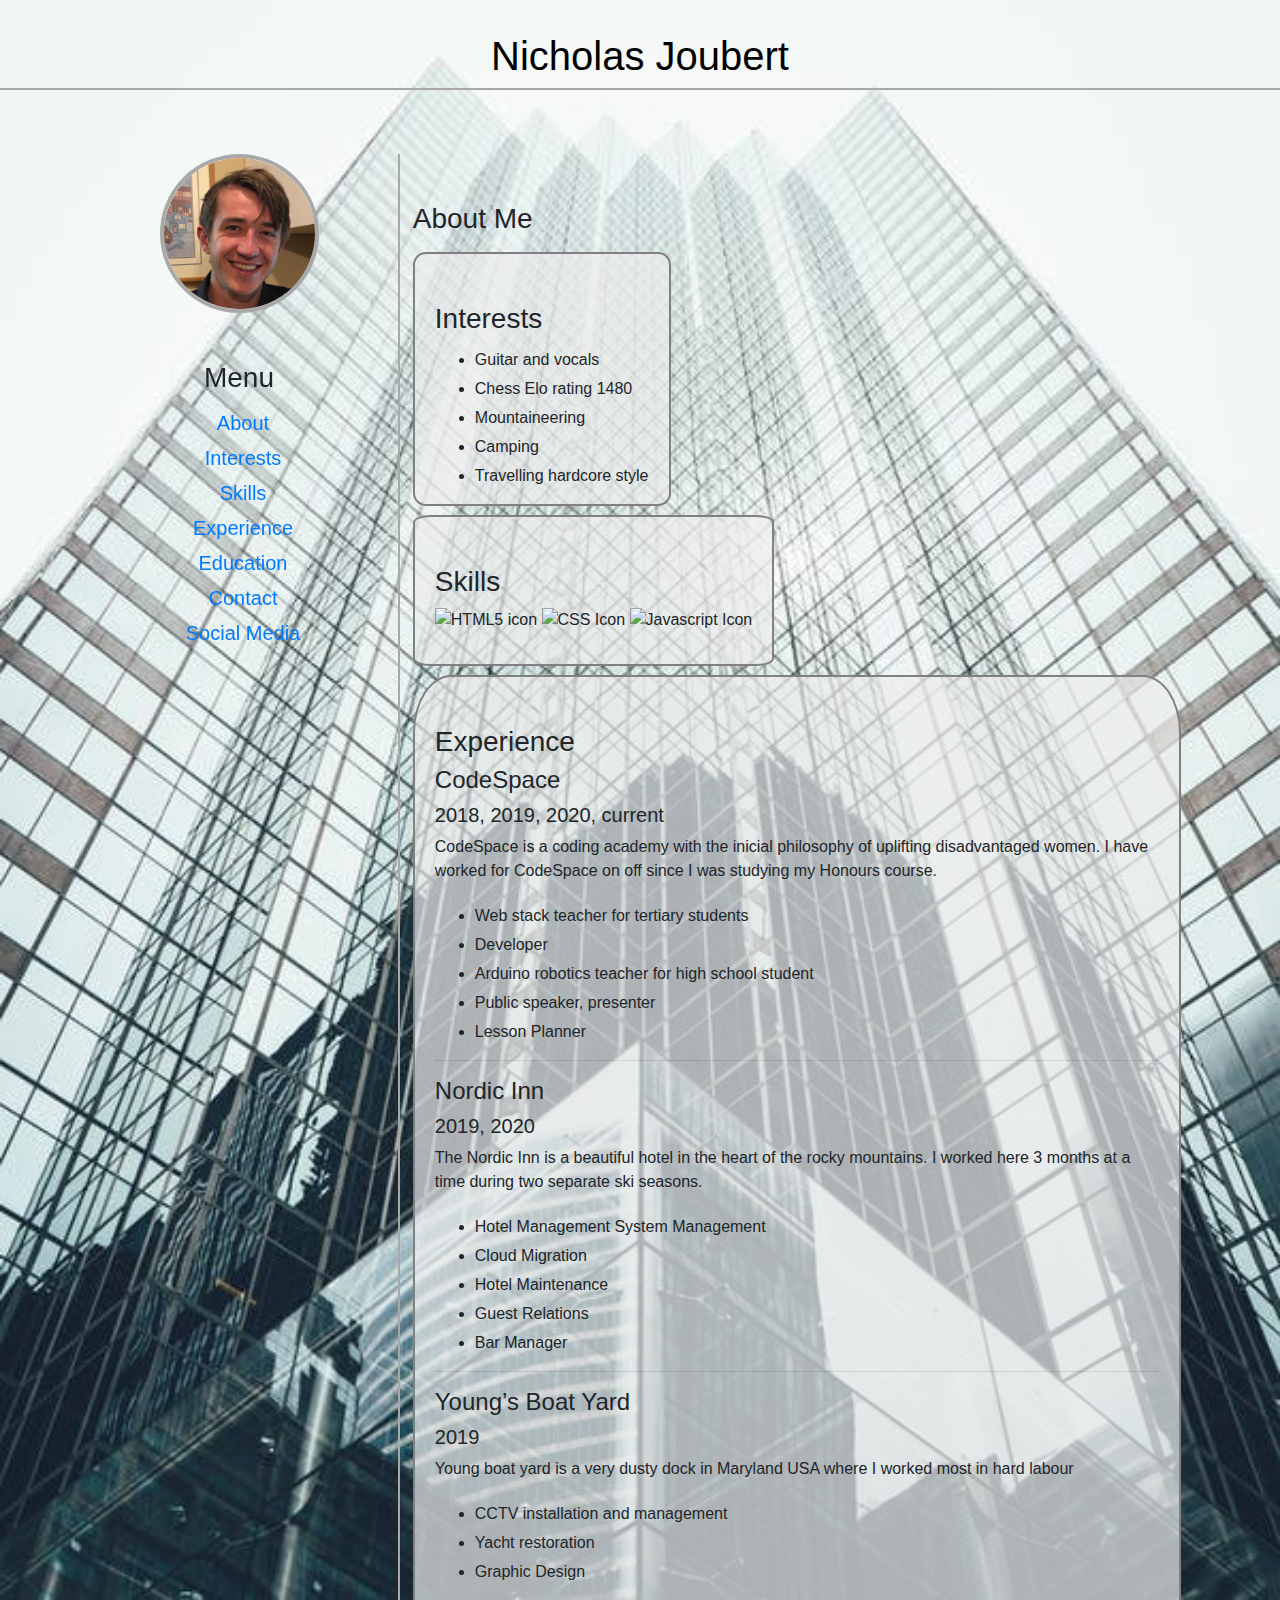
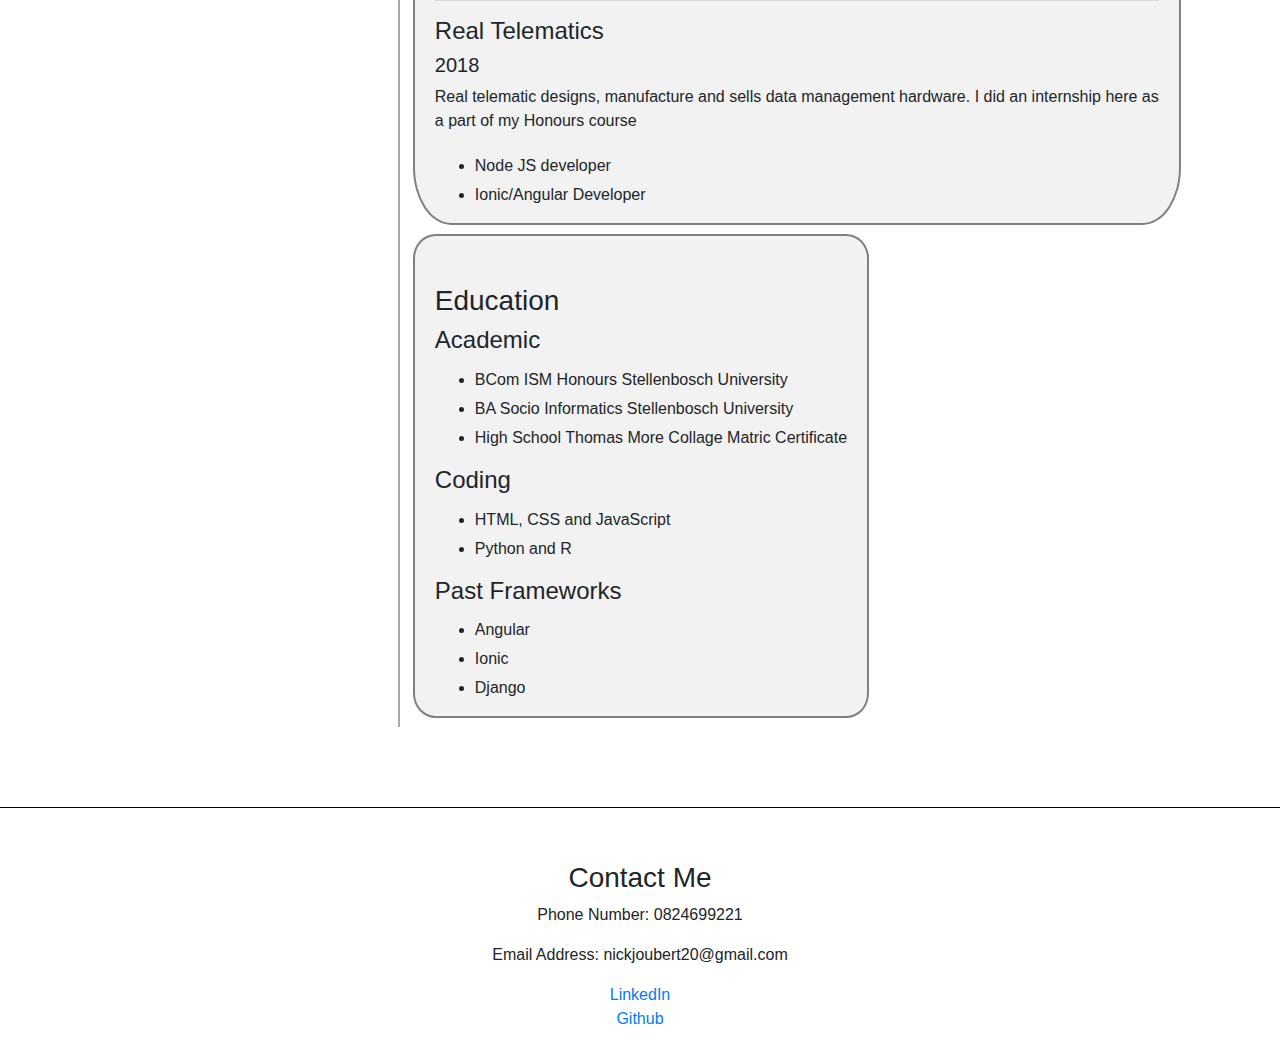
==== index.html @ e2273b33 "animation" ====
<!DOCTYPE html>
<html lang="en">
  <head>
    <meta charset="UTF-8" />
    <meta name="viewport" content="width=device-width, initial-scale=1.0" />
    <title>Nicholas Joubert</title>
    <link rel="stylesheet" href="style.css"/>

    <link 
  rel="stylesheet" 
  href="https://stackpath.bootstrapcdn.com/bootstrap/4.5.2/css/bootstrap.min.css" 
  integrity="sha384-JcKb8q3iqJ61gNV9KGb8thSsNjpSL0n8PARn9HuZOnIxN0hoP+VmmDGMN5t9UJ0Z" 
  crossorigin="anonymous">

  <script 
  src="https://code.jquery.com/jquery-3.5.1.slim.min.js" 
  integrity="sha384-DfXdz2htPH0lsSSs5nCTpuj/zy4C+OGpamoFVy38MVBnE+IbbVYUew+OrCXaRkfj" 
  crossorigin="anonymous">
  </script>
  <script 
    src="https://cdn.jsdelivr.net/npm/popper.js@1.16.1/dist/umd/popper.min.js" 
    integrity="sha384-9/reFTGAW83EW2RDu2S0VKaIzap3H66lZH81PoYlFhbGU+6BZp6G7niu735Sk7lN" 
    crossorigin="anonymous">
  </script>
  <script 
    src="https://stackpath.bootstrapcdn.com/bootstrap/4.5.2/js/bootstrap.min.js" 
    integrity="sha384-B4gt1jrGC7Jh4AgTPSdUtOBvfO8shuf57BaghqFfPlYxofvL8/KUEfYiJOMMV+rV" 
    crossorigin="anonymous">
  </script>
  </head>
  <body>
    <div id="topline"></div>
    <header>
      <h1 class="titleName textGrow">Nicholas Joubert</h1>

      <!-- <h2 class="header-color">"Job Title"</h2> -->
    </header>

    <div id="main">
      <div id="sidebar">
        <!-- Sidebar -->

        <div class="sidebar-content">
          <img 
            id="profile-pic"
            src="images\nickPic.jpg"
            alt="profile photo"
          />

            <!-- Menu -->

            <h3 class="small-headings">Menu</h3>
            <ul id="menu-list">     
              <li><a class="hoverEffect" href="#about">About</a></li>
              <li><a class="hoverEffect" href="#interests">Interests</a></li>
              <li><a class="hoverEffect" href="#skills">Skills</a></li>
              <li><a class="hoverEffect" href="#experience">Experience</a></li>
              <li><a class="hoverEffect" href="#education">Education</a></li>
              <li><a class="hoverEffect" href="#contacts">Contact</a></li>
              <li><a class="hoverEffect" href="#social-media">Social Media</a></li>
            </ul>


        </div>
      </div>
      <!-- Profile Image -->

      <!-- Rest of the main content -->
      <div id="content">
        <div>
          <h3 id="about" class="small-headings">About Me</h3>
          <p>

          </p>
        </div>

          <div class="contentBox" >
            <h3 id="interests" class="small-headings">Interests</h3>
            <ul>
              <li>Guitar and vocals</li>
              <li>Chess Elo rating 1480</li>
              <li>Mountaineering</li>
              <li>Camping</li>
              <li>Travelling hardcore style</li>
            </ul>
          </div>
          <br>
          <div id="skills" class="contentBox" >
            <h3 class="small-headings">Skills</h3>
            <img
              src="https://codespace-edu.github.io/resume/images/html.png"
              alt="HTML5 icon"
            />
            <img
              src="https://codespace-edu.github.io/resume/images/css.png"
              alt="CSS Icon"
            />
            <img
              src="https://codespace-edu.github.io/resume/images/javascript.png"
              alt="Javascript Icon"
            />
          </div>

        <div class="contentBox" >
          <h3 class="small-headings">Experience</h3>
          <h4>CodeSpace</h4>
          <h5>2018, 2019, 2020, current</h5>
          <p>CodeSpace is a coding academy with the inicial philosophy of uplifting disadvantaged women. 
            I have worked for CodeSpace on off since I was studying my Honours course.</p>
          <ul>
            <li>Web stack teacher for tertiary students</li>
            <li>Developer</li>
            <li>Arduino robotics teacher for high school student</li>
            <li>Public speaker, presenter</li>
            <li>Lesson Planner</li>

          </ul>
          <hr>
          <h4>Nordic Inn</h4>
          <h5>2019, 2020</h5>
          <p>The Nordic Inn is a beautiful hotel in the heart of the rocky mountains. 
            I worked here 3 months at a time during two separate ski seasons.</p>
          <ul>
            <li>Hotel Management System Management</li>
            <li>Cloud Migration</li>
            <li>Hotel Maintenance</li>
            <li>Guest Relations</li>
            <li>Bar Manager</li>
          </ul>
          <hr>

          <h4>Young’s Boat Yard</h4>
          <h5>2019</h5>
          <p>Young boat yard is a very dusty dock in Maryland 
            USA where I worked most in hard labour</p>
          <ul>
            <li>CCTV installation and management</li>
            <li>Yacht restoration</li>
            <li>Graphic Design</li>
          </ul>
          <hr>

          <h4>Real Telematics</h4>
          <h5>2018</h5>
          <p>Real telematic designs, manufacture and 
            sells data management hardware. 
            I did an internship here as a part of my Honours course</p>
          <ul>
            <li>Node JS developer</li>
            <li>Ionic/Angular Developer</li>
          </ul>
        </div>

        <div class="contentBox" >
          <h3 class="small-headings">Education</h3>
          <h4>Academic</h4>
          <ul>
            <li>BCom ISM Honours Stellenbosch University</li>
            <li>BA Socio Informatics Stellenbosch University</li>
            <li>High School Thomas More Collage Matric Certificate</li>
          </ul>

          <h4>Coding</h4>
          <ul>
            <li>HTML, CSS and JavaScript</li>
            <li>Python and R</li>
          </ul>

          <h4>Past Frameworks</h4>
          <ul>
            <li>Angular</li>
            <li>Ionic</li>
            <li>Django</li>
          </ul>

        </div>
      </div>
    </div>

    <!-- footer section -->
    <div id="footer">
      <div>
        <h3 class="small-headings">Contact Me</h3>
        <p>Phone Number: 0824699221</p>
        <p>Email Address: nickjoubert20@gmail.com</p>
      </div>

      <div id="social-media">
        <a class="hoverEffect" href="https://www.linkedin.com/in/nicholas-joubert-69606818b/"
          >LinkedIn</a
        ><br />
        <a class="hoverEffect" href="https://github.com/NicholasJoubert/C.V.">Github</a>
      </div>
      <br>
    </div>
  </body>
</html>
---- style.css ----
body {
  margin: 0;
  font-family: 'Veranda';
  background-repeat: no-repeat;
  background-attachment: fixed;
  background-size: cover;
  background-position: top;
  background-image:url("images/building.jpeg");
  /* background-color: green;
  background-blend-mode: luminosity; */
}



#main {
  width: 100%;
  display: flex;
  display: inline-flex;
  margin: 5rem;
  margin-top: 2rem;
}

#sidebar {
  width: 25%;
  border-right: solid 2px rgb(168, 168, 168);;
  margin-right:1%;
  
}

.sidebar-content {
  top: 5rem;
  text-align: center;
  position: sticky;
}

/* #sticky{
position: sticky;
top: 0;

} */

#menu-list {
  font-size:20px;
  list-style-type: none;
  margin-right: 2rem;
  margin-top: 0.5rem;
}

.contentBox{
  background-color:rgba(236, 236, 236,0.7);
  border-radius:5%;
  border:grey 2px solid;
  display:inline-block;
  padding-left:20px;
  padding-right:20px;
  margin-bottom: 9px;
}

.logoImage{
  width:10%;
}

.hoverEffect:hover {
  text-decoration: underline;
  color: blue;
}

.small-headings{
  margin-top: 3rem;
}

#skills{
  padding-bottom: 2rem;
}

a {
  text-decoration: none;
  color: Black;
}

li {
  padding-top: 5px;
}

#profile-pic {
  border-radius: 50%;
  width: 50%;
  align-items: center;
  border: 4px solid rgb(168, 168, 168);
}

#profile-pic:hover{
  animation-name: spin;
  animation-duration: 1s;
  animation-timing-function: linear;
  animation-iteration-count: infinite;
}

#content {
  width: 60%;
  height: fit-content;
}

header {
  text-align: center;
  width: 100%;
  margin: 2rem auto;
  font-family: 'Raleway',sans-serif;
  border-bottom: solid 2px rgb(168, 168, 168);
}

#footer {
  text-align: center;
  padding-top: 0.3rem;
  border-top: 1px solid black;
  background-color: white;
}

.titleName {
  color: black;             
}

.textGrow:hover {
  transform: scale(1.2);
}

@keyframes spin {
  0%   {transform:rotate(0deg);}
  25%  {transform:rotate(90deg);}
  50%  {transform:rotate(180deg);}
  75%  {transform:rotate(270deg);}
  100% {transform:rotate(360deg);}
}
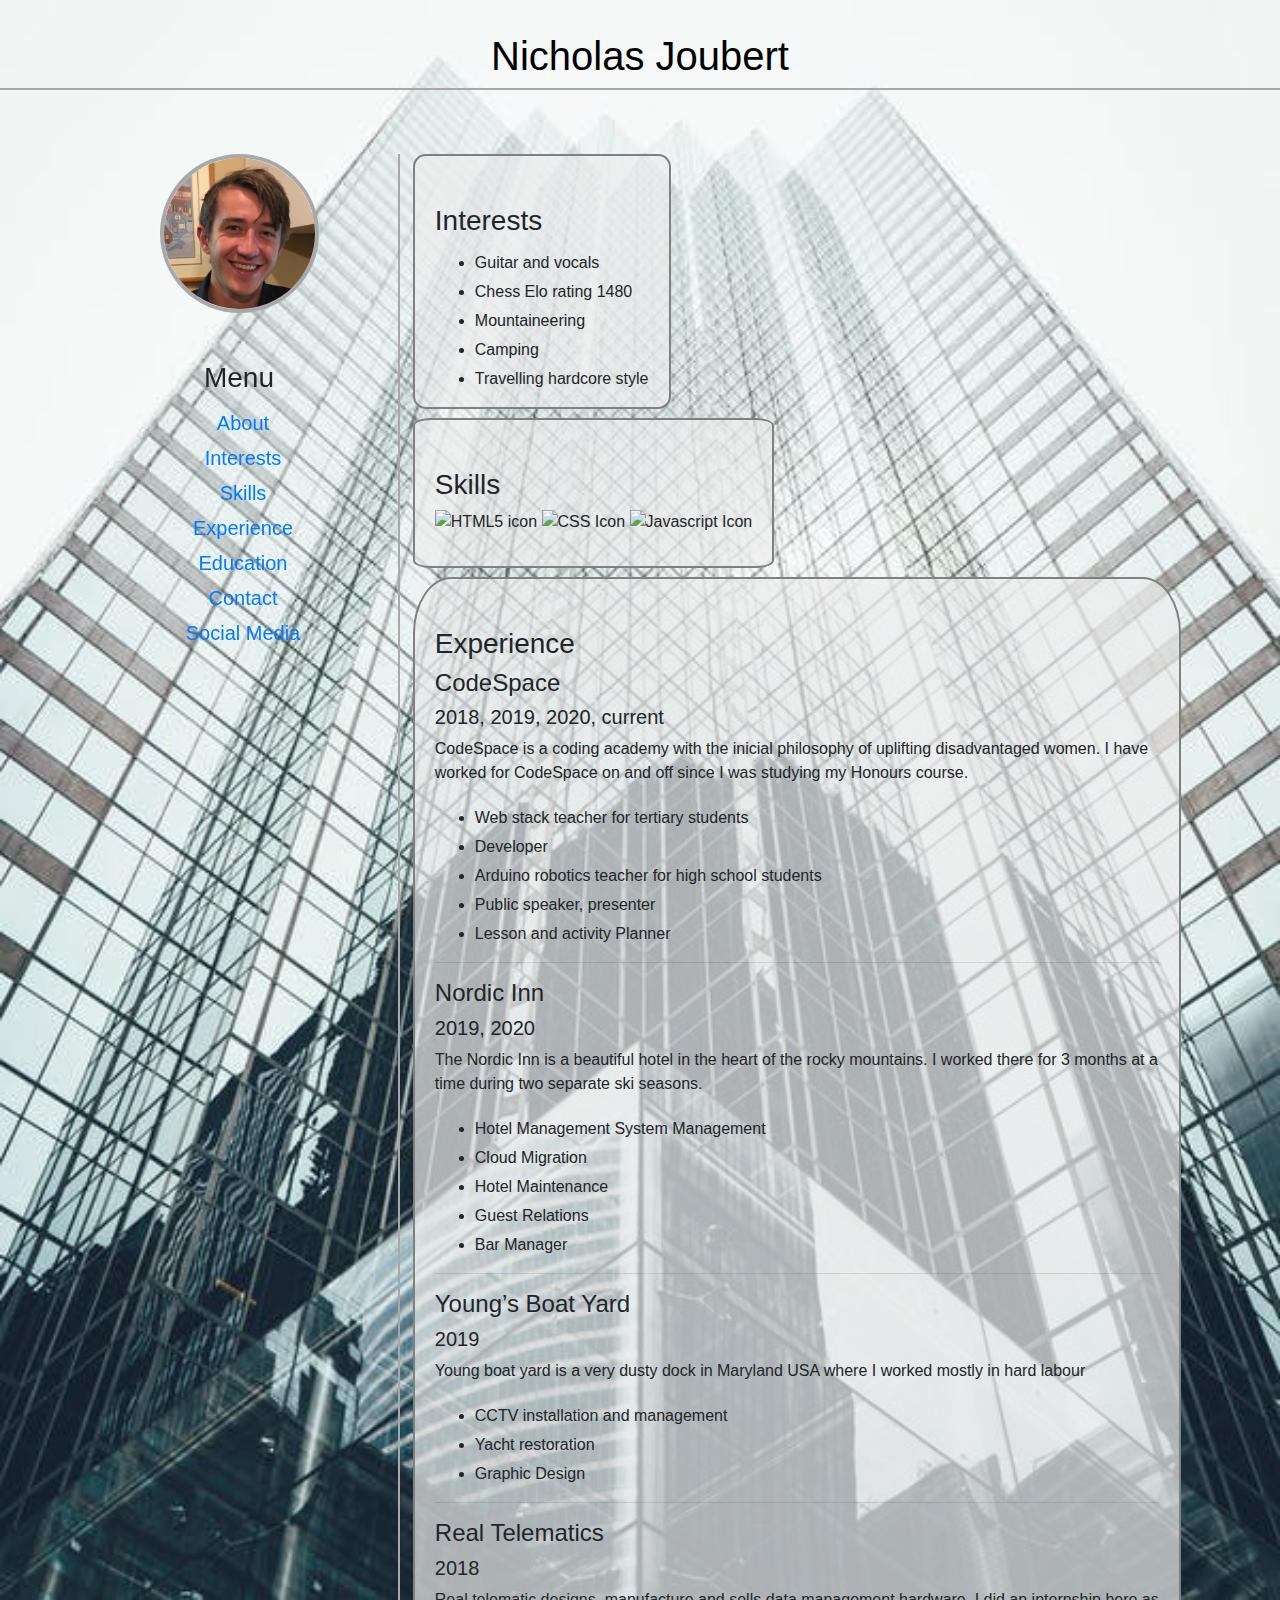
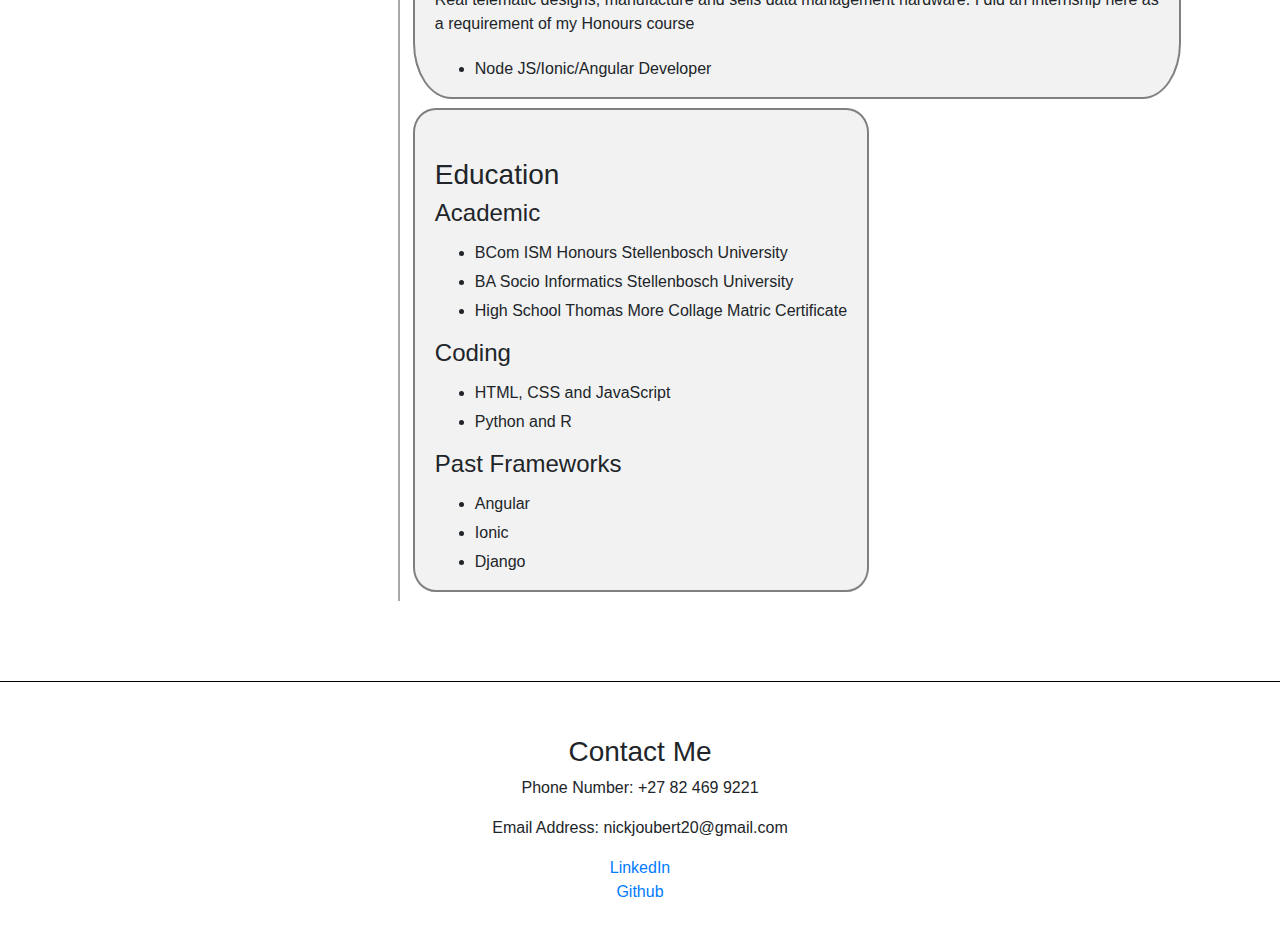
==== commit 7fdeb586: "touch up" ====
--- a/index.html
+++ b/index.html
@@ -67,12 +67,12 @@
 
       <!-- Rest of the main content -->
       <div id="content">
-        <div>
+        <!-- <div>
           <h3 id="about" class="small-headings">About Me</h3>
           <p>
 
           </p>
-        </div>
+        </div> -->
 
           <div class="contentBox" >
             <h3 id="interests" class="small-headings">Interests</h3>
@@ -106,20 +106,20 @@
           <h4>CodeSpace</h4>
           <h5>2018, 2019, 2020, current</h5>
           <p>CodeSpace is a coding academy with the inicial philosophy of uplifting disadvantaged women. 
-            I have worked for CodeSpace on off since I was studying my Honours course.</p>
+            I have worked for CodeSpace on and off since I was studying my Honours course.</p>
           <ul>
             <li>Web stack teacher for tertiary students</li>
             <li>Developer</li>
-            <li>Arduino robotics teacher for high school student</li>
+            <li>Arduino robotics teacher for high school students</li>
             <li>Public speaker, presenter</li>
-            <li>Lesson Planner</li>
+            <li>Lesson and activity Planner</li>
 
           </ul>
           <hr>
           <h4>Nordic Inn</h4>
           <h5>2019, 2020</h5>
           <p>The Nordic Inn is a beautiful hotel in the heart of the rocky mountains. 
-            I worked here 3 months at a time during two separate ski seasons.</p>
+            I worked there for 3 months at a time during two separate ski seasons.</p>
           <ul>
             <li>Hotel Management System Management</li>
             <li>Cloud Migration</li>
@@ -132,7 +132,7 @@
           <h4>Young’s Boat Yard</h4>
           <h5>2019</h5>
           <p>Young boat yard is a very dusty dock in Maryland 
-            USA where I worked most in hard labour</p>
+            USA where I worked mostly in hard labour</p>
           <ul>
             <li>CCTV installation and management</li>
             <li>Yacht restoration</li>
@@ -144,10 +144,9 @@
           <h5>2018</h5>
           <p>Real telematic designs, manufacture and 
             sells data management hardware. 
-            I did an internship here as a part of my Honours course</p>
+            I did an internship here as a requirement of my Honours course</p>
           <ul>
-            <li>Node JS developer</li>
-            <li>Ionic/Angular Developer</li>
+            <li>Node JS/Ionic/Angular Developer</li>
           </ul>
         </div>
 
@@ -181,14 +180,14 @@
     <div id="footer">
       <div>
         <h3 class="small-headings">Contact Me</h3>
-        <p>Phone Number: 0824699221</p>
+        <p>Phone Number: +27 82 469 9221</p>
         <p>Email Address: nickjoubert20@gmail.com</p>
       </div>
 
       <div id="social-media">
         <a class="hoverEffect" href="https://www.linkedin.com/in/nicholas-joubert-69606818b/"
-          >LinkedIn</a
-        ><br />
+          >LinkedIn</a>
+          <br />
         <a class="hoverEffect" href="https://github.com/NicholasJoubert/C.V.">Github</a>
       </div>
       <br>
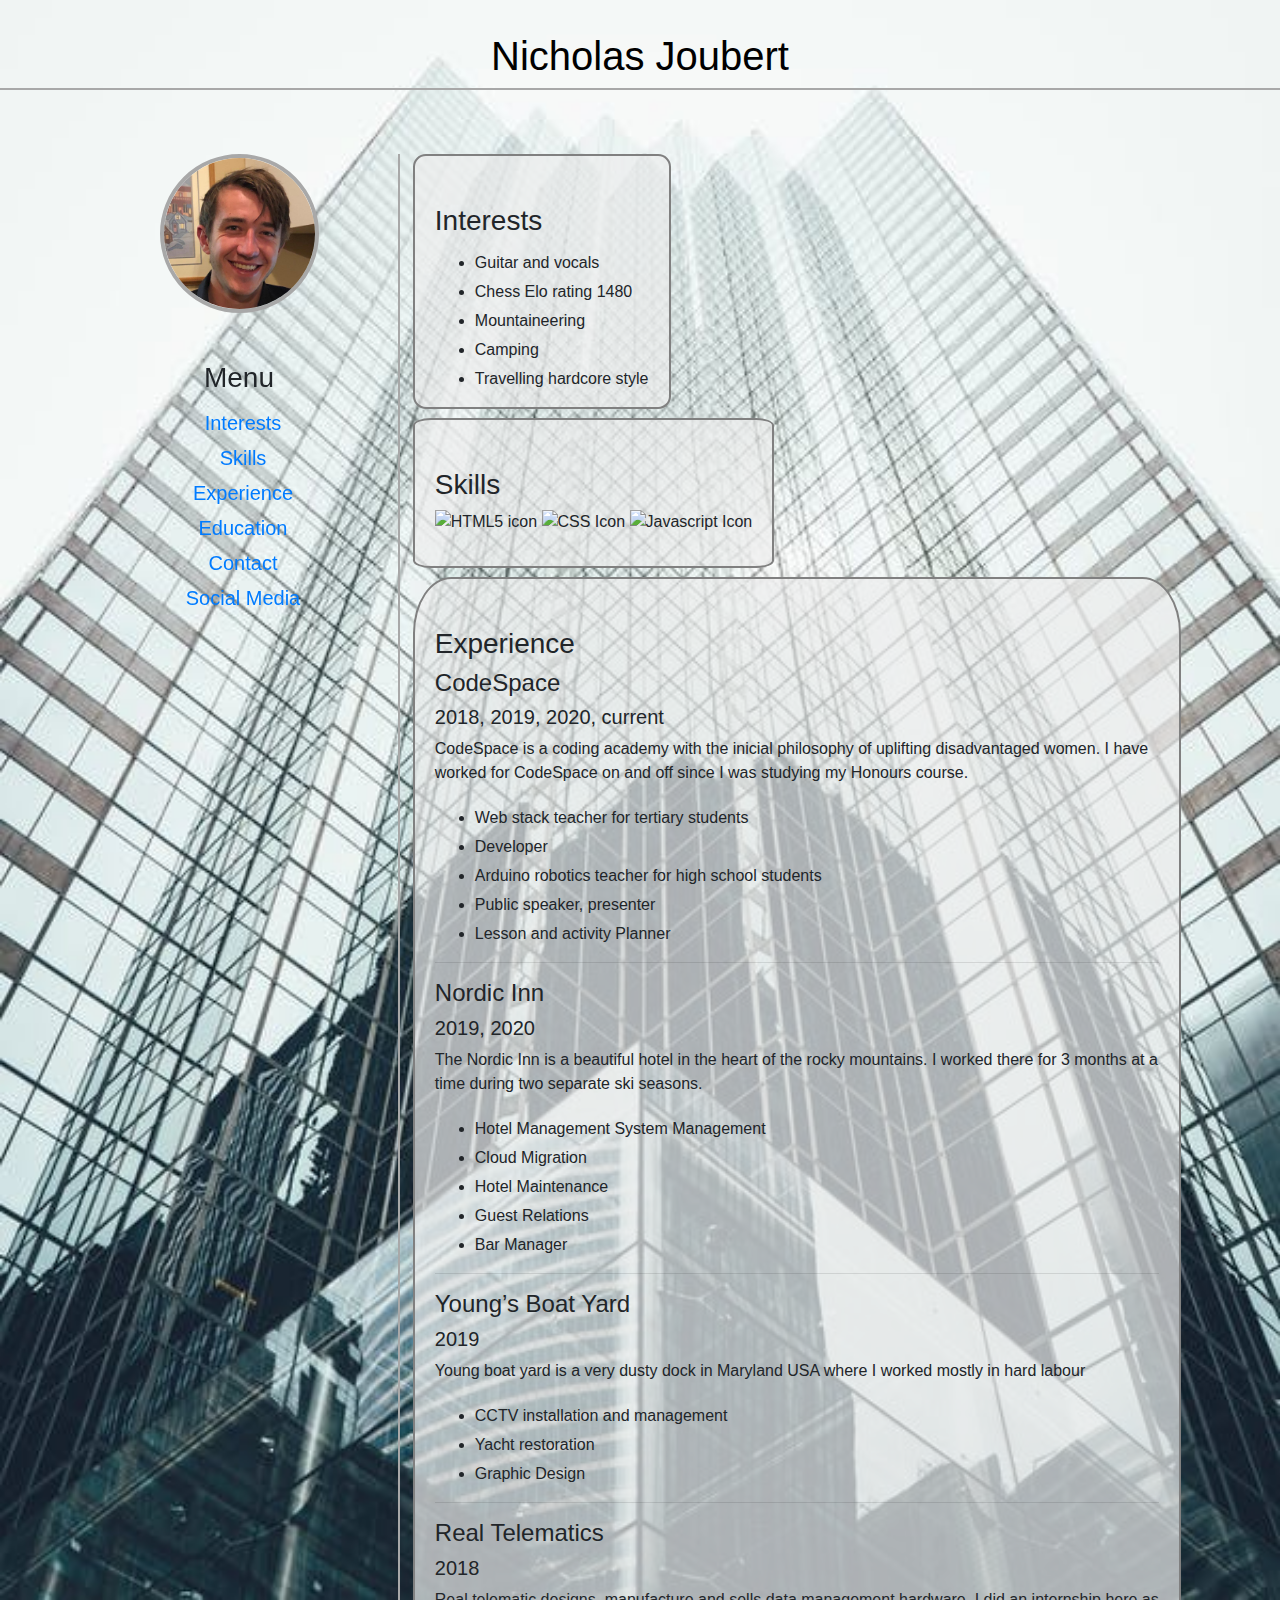
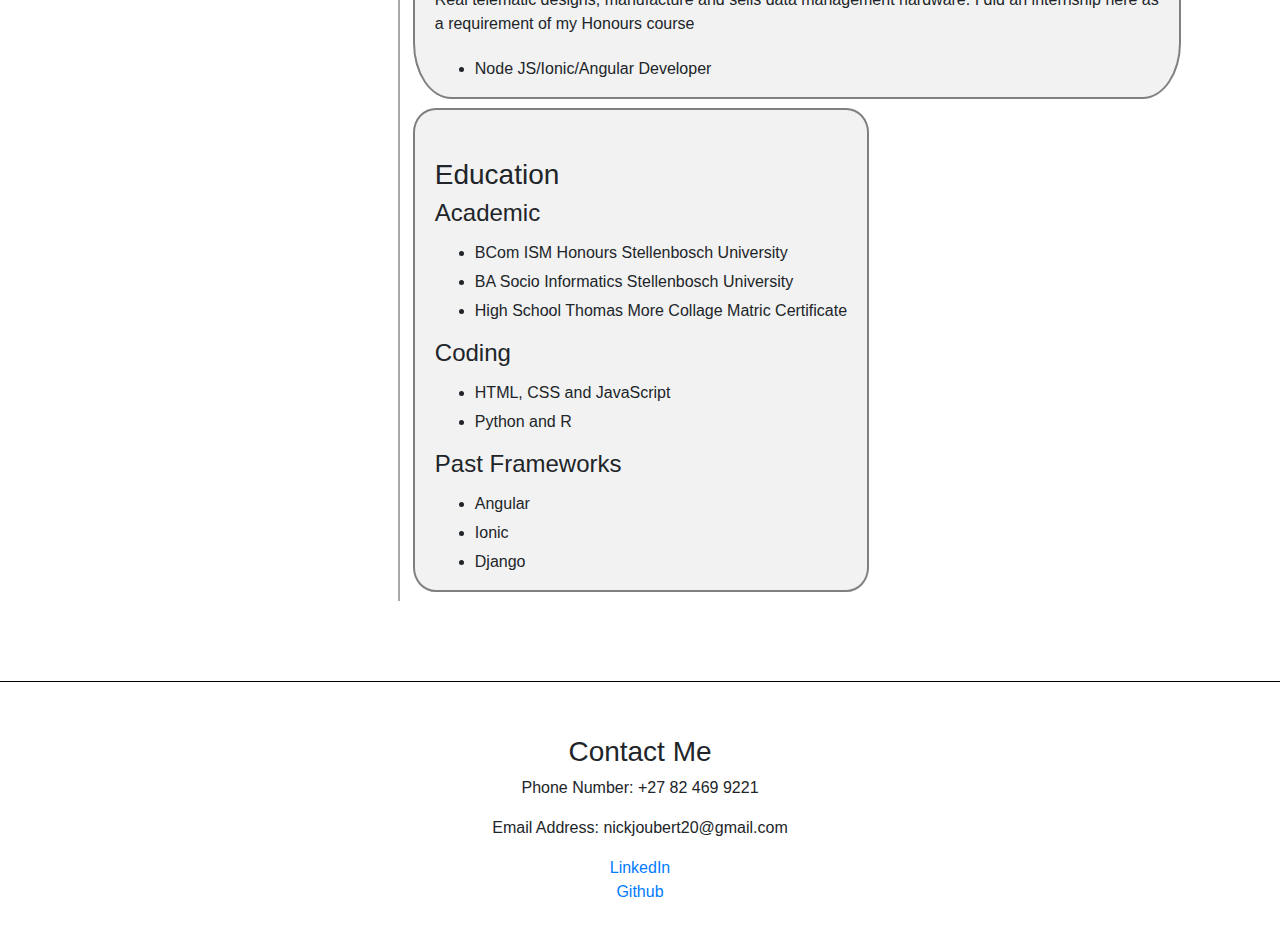
==== commit 2ca18df6: "correction" ====
--- a/index.html
+++ b/index.html
@@ -51,7 +51,7 @@
 
             <h3 class="small-headings">Menu</h3>
             <ul id="menu-list">     
-              <li><a class="hoverEffect" href="#about">About</a></li>
+              <!-- <li><a class="hoverEffect" href="#about">About</a></li> -->
               <li><a class="hoverEffect" href="#interests">Interests</a></li>
               <li><a class="hoverEffect" href="#skills">Skills</a></li>
               <li><a class="hoverEffect" href="#experience">Experience</a></li>
@@ -74,8 +74,8 @@
           </p>
         </div> -->
 
-          <div class="contentBox" >
-            <h3 id="interests" class="small-headings">Interests</h3>
+          <div id="interests" class="contentBox" >
+            <h3 class="small-headings">Interests</h3>
             <ul>
               <li>Guitar and vocals</li>
               <li>Chess Elo rating 1480</li>
@@ -101,7 +101,7 @@
             />
           </div>
 
-        <div class="contentBox" >
+        <div id="experience" class="contentBox" >
           <h3 class="small-headings">Experience</h3>
           <h4>CodeSpace</h4>
           <h5>2018, 2019, 2020, current</h5>
@@ -150,7 +150,7 @@
           </ul>
         </div>
 
-        <div class="contentBox" >
+        <div id="education" class="contentBox" >
           <h3 class="small-headings">Education</h3>
           <h4>Academic</h4>
           <ul>
@@ -178,7 +178,7 @@
 
     <!-- footer section -->
     <div id="footer">
-      <div>
+      <div id="contacts">
         <h3 class="small-headings">Contact Me</h3>
         <p>Phone Number: +27 82 469 9221</p>
         <p>Email Address: nickjoubert20@gmail.com</p>
